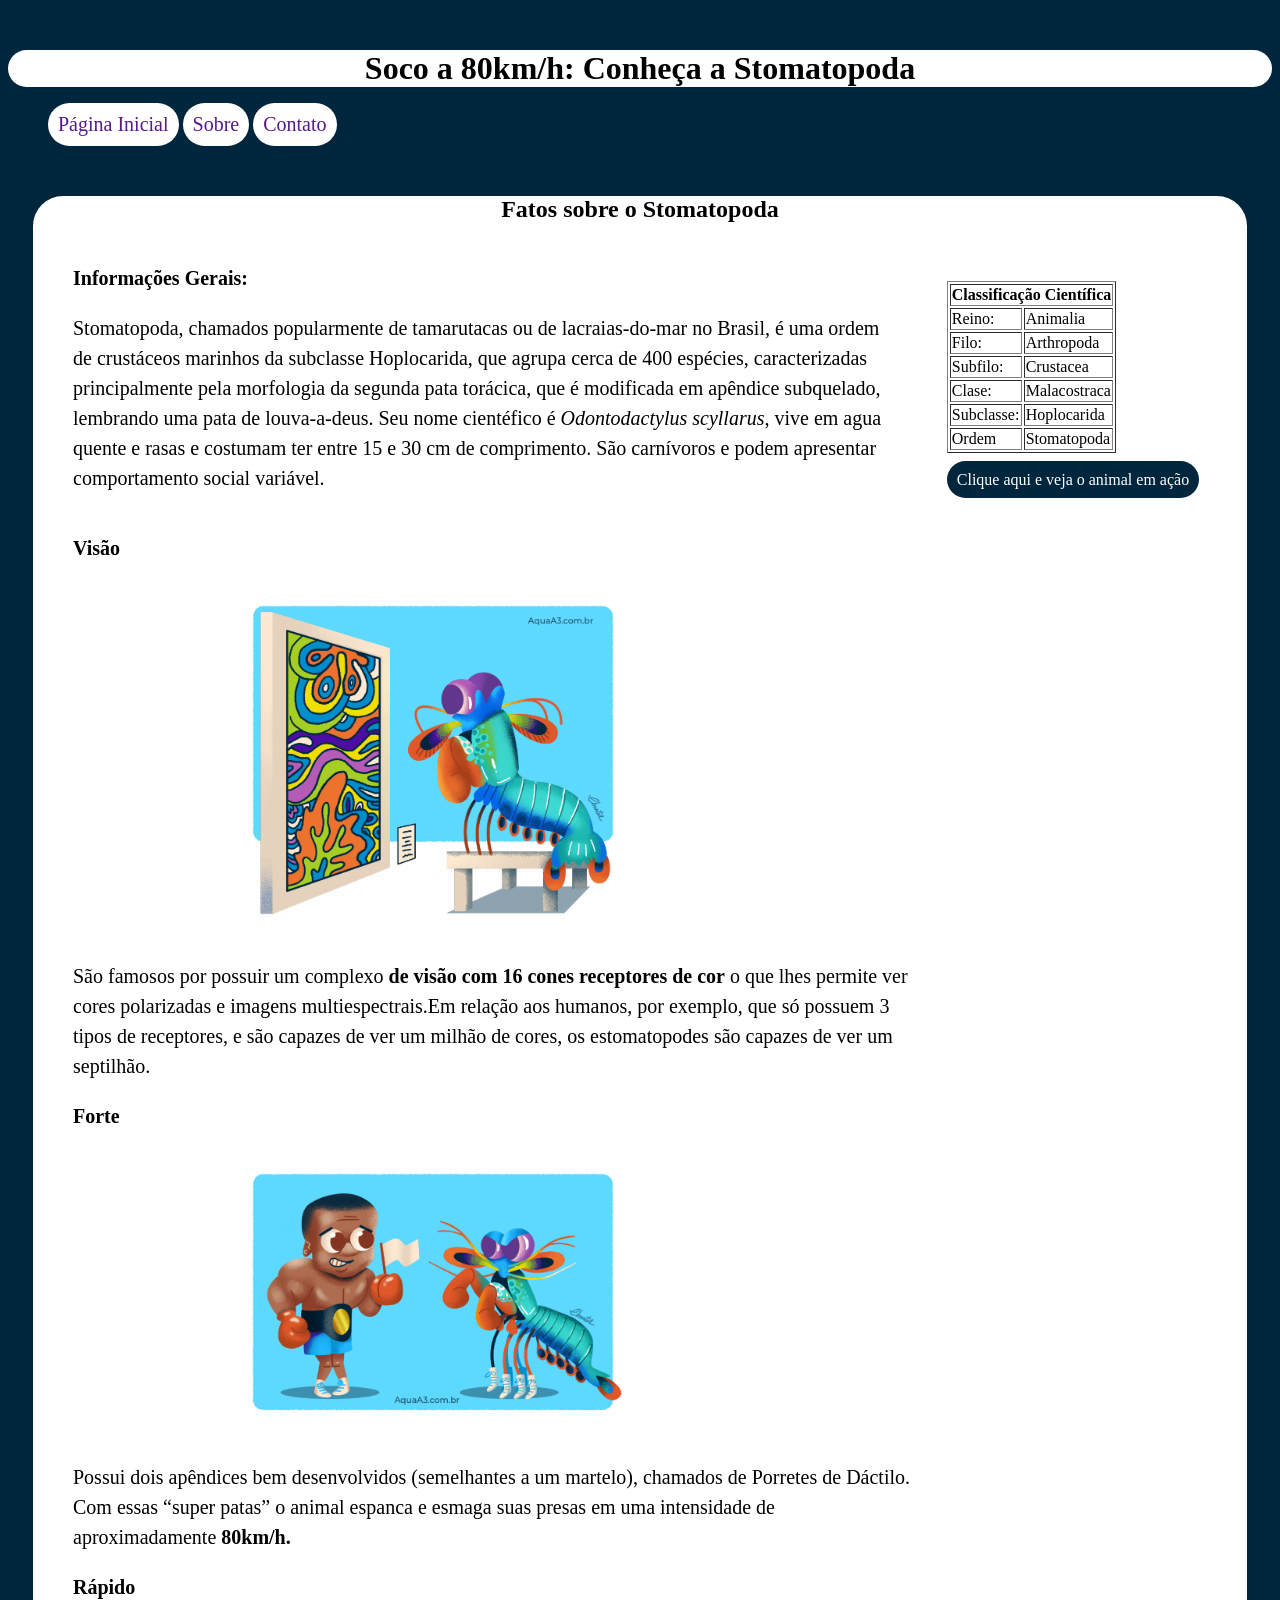
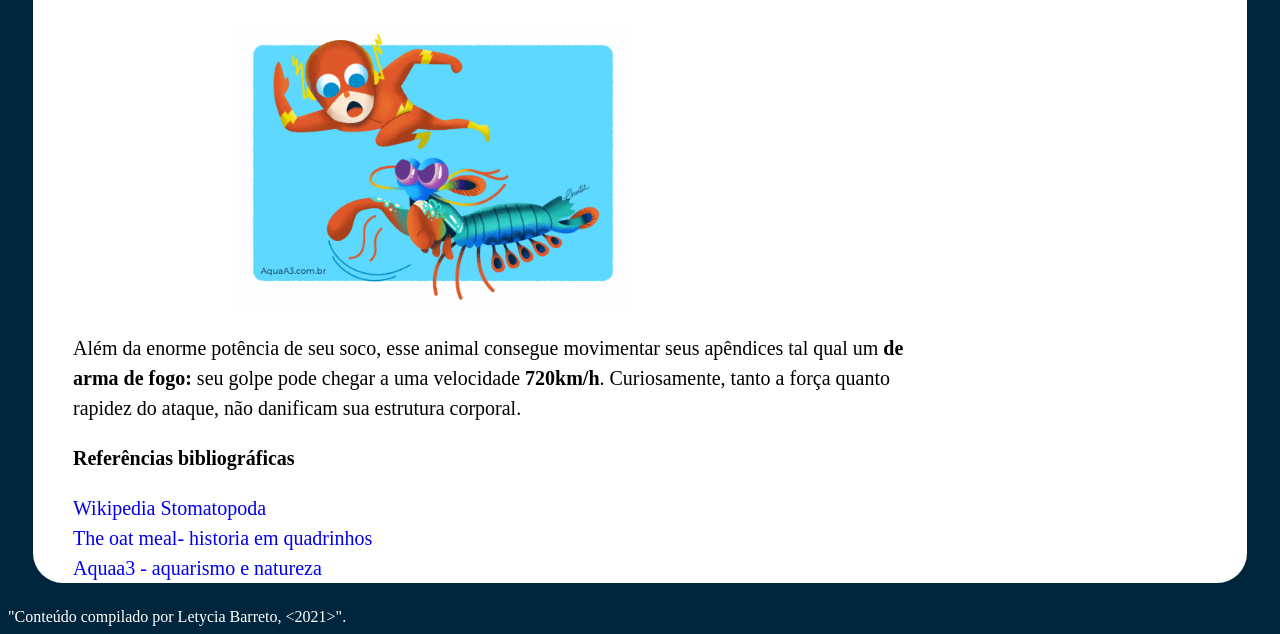
==== exercises/introducao-a-html-e-css.4/inde2.html @ 38e69f51 "exercio stomatopoda" ====
<!DOCTYPE html>
<html>
  <head>
    <meta charset="UTF-8" />
    <meta name="viewport" content="width=device-width" />
    <link rel="stylesheet" href="style2.css">
  </head>
  <body>
    
    <header>Soco a 80km/h: Conheça a Stomatopoda</header>
    
    <nav>
      <ul>
        <li><a href="">Página Inicial</a></li>
        <li><a href="">Sobre</a></li>
        <li><a href="">Contato</a></li>
      </ul>
    </nav>
   <main>
    <article>
      <h2>Fatos sobre o Stomatopoda</h2>
        <div class="sobre">
         <section class="section">
          <h3>Informações Gerais:</h3>
          <p>Stomatopoda, chamados popularmente de tamarutacas ou de lacraias-do-mar no Brasil, é uma ordem de crustáceos marinhos da subclasse Hoplocarida, que agrupa cerca de 400 espécies, caracterizadas principalmente pela morfologia da segunda pata torácica, que é modificada em apêndice subquelado, lembrando uma pata de louva-a-deus. Seu nome cientéfico é <em> Odontodactylus scyllarus</em>, vive em agua quente e rasas e costumam ter entre 15 e 30 cm de comprimento. São carnívoros e podem apresentar comportamento social variável.</p>
         </section>
       </div>
    <div class="sobre">
      <aside>
        <table border="1">
          <tr>
          <th colspan="2">Classificação Científica</th>
          </tr>
          <tr>
            <td>Reino:</td>
            <td>Animalia</td>
          </tr>
          <tr>
            <td>Filo:</td>
            <td>Arthropoda</td>
          </tr>
            <td>Subfilo:</td>
            <td>Crustacea</td>
          </tr>
          <tr>
            <td>Clase:</td>
            <td>Malacostraca</td>
          </tr>
            <td>Subclasse:</td>
            <td>Hoplocarida</td>
          </tr>
            <td>Ordem</td>
            <td>Stomatopoda</td>
           </tr>
        </table><br>
        <a  id="button" href="https://www.youtube.com/watch?v=E0Li1k5hGBE" target="_blank">Clique aqui e veja o animal em ação</a>
      </aside>
    </div>
    <div class="special_information">
      <section class="section">
        <h3>Visão</h3>
        <img src="visao.png">
        <p> São famosos por possuir um complexo <strong> de visão com 16 cones receptores de cor</strong> o que lhes permite ver cores polarizadas e imagens multiespectrais.Em relação aos humanos, por exemplo, que só possuem 3 tipos de receptores, e são capazes de ver um milhão de cores, os estomatopodes são capazes de ver um septilhão.</p>
      </section>

    <section class="section">

      <h3>Forte</h3>
      <img src="forte.png">
      <p>Possui dois apêndices bem desenvolvidos (semelhantes a um martelo), chamados de Porretes de Dáctilo. Com essas “super patas” o animal espanca e esmaga suas presas em uma intensidade de aproximadamente <strong>80km/h.</strong></p>
    </section>

    <section class="section">
      <h3>Rápido</h3>
      <img src="rapido.png">
      <p>Além da enorme potência de seu soco, esse animal consegue movimentar seus apêndices tal qual um <strong>de arma de fogo:</strong>  seu golpe pode chegar a uma velocidade <strong>720km/h</strong>. Curiosamente, tanto a força quanto rapidez do ataque, não danificam sua estrutura corporal.</p>
    </section>

    <section class="section">
      <h3>Referências bibliográficas</h3>
      <ul>
        <li><a href="https://pt.wikipedia.org/wiki/Stomatopoda" target="_blanck">Wikipedia Stomatopoda</a></li>
        <li><a href="https://theoatmeal.com/comics/mantis_shrimp" target="_blanck">The oat meal- historia em quadrinhos</a></li>
        <li><a href="https://www.aquaa3.com.br/curiosidades-camarao-mantis/"target="_blanck">Aquaa3 - aquarismo e natureza</a></li>
      </ul>
    </section>
  </div>
    
    </article>
  </main>

    <footer>"Conteúdo compilado por Letycia Barreto, <2021>".</footer>

  </body>
</html>
---- exercises/introducao-a-html-e-css.4/style2.css ----
body{
  background-color: #00263E;
}
  header{ 
  text-align: center;
  font-size: 200%;
  font-weight: 600;
  margin-top: 50px;
  background-color: white;
  border-radius: 30px;
}
main{
  background-color: white;
  border-radius: 30px;
  margin: 25px;
}
nav ul li{
  display: inline-block;
  padding: 10px ;
  font-size: 20px;
  background-color: white;
  border-radius: 30px;
  
}
h2{
  margin-top: 50px;
  text-align: center;
}
 a{
   text-decoration: none;
 }

 
.sobre{
  display: inline-block;
  max-width: 70%;
  }
#button{
  color:white;
  background-color:  #00263E;
  padding: 10px;
  border-radius: 20px;
}
.sobre:nth-of-type(2){
  margin-left:60px;
  
}

.section p, h3{
 font-size: 20px;
 line-height: 30px;
 margin-left: 40px;

}
.section img{
width: 400px;
margin-left: 200px;
}
.special_information p{
 max-width: 70%;
}
.section ul li{
  
  line-height: 30px;
  list-style: none;
  font-size: 20px;

}
footer{
  color: white;
}
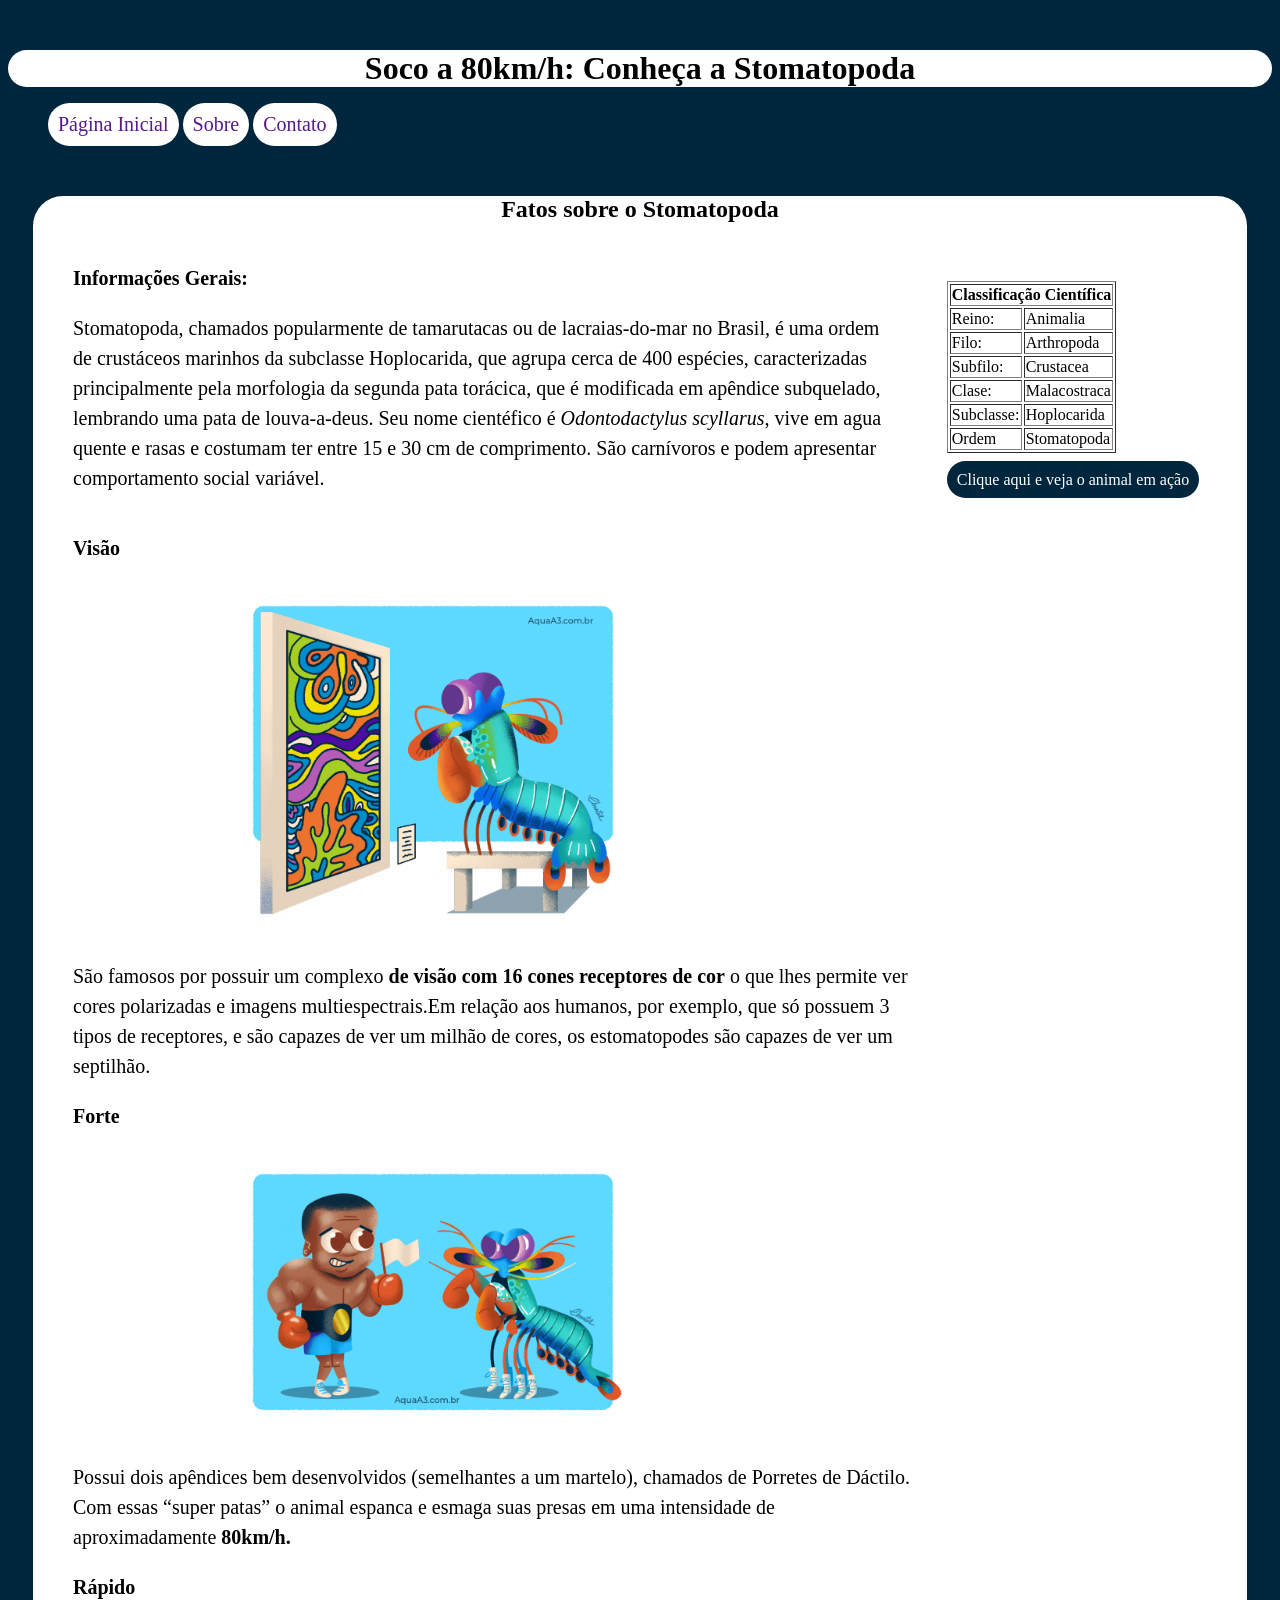
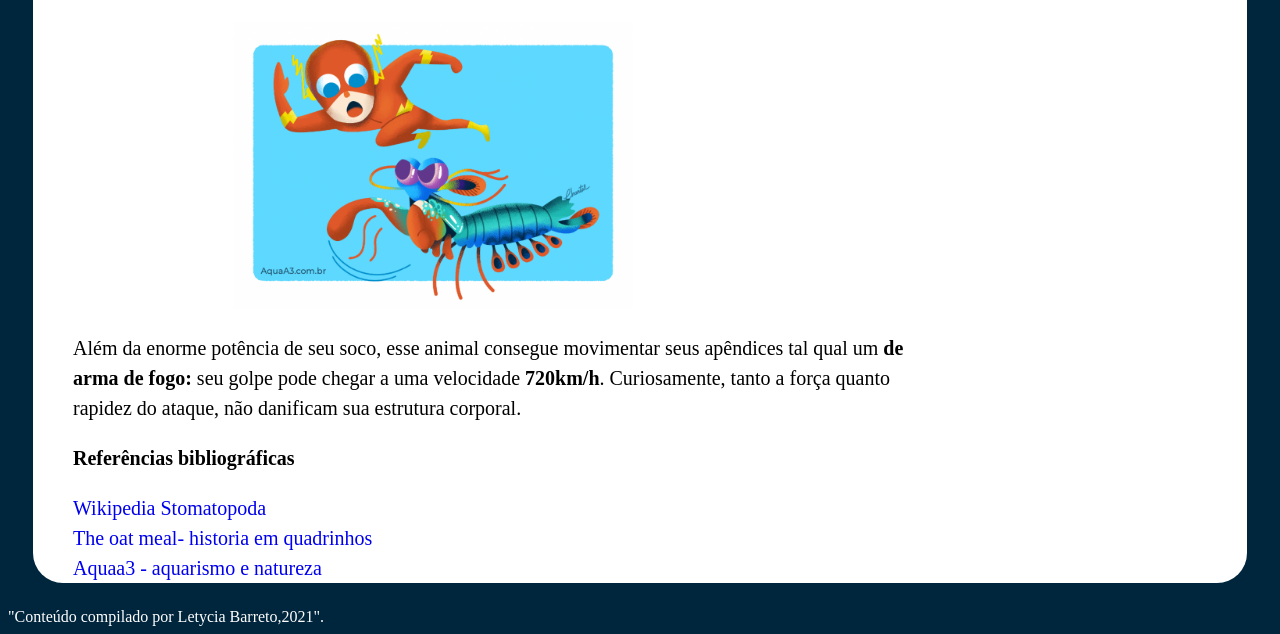
==== commit 831ee838: "modulo java e logica" ====
--- a/exercises/introducao-a-html-e-css.4/inde2.html
+++ b/exercises/introducao-a-html-e-css.4/inde2.html
@@ -1,7 +1,8 @@
 <!DOCTYPE html>
-<html>
+<html lang="pt-br">
   <head>
-    <meta charset="UTF-8" />
+    <meta charset="UTF-8 " />
+    <title>Página Stomatopoda</title>
     <meta name="viewport" content="width=device-width" />
     <link rel="stylesheet" href="style2.css">
   </head>
@@ -16,15 +17,19 @@
         <li><a href="">Contato</a></li>
       </ul>
     </nav>
+
    <main>
+    
     <article>
       <h2>Fatos sobre o Stomatopoda</h2>
+        
         <div class="sobre">
          <section class="section">
           <h3>Informações Gerais:</h3>
           <p>Stomatopoda, chamados popularmente de tamarutacas ou de lacraias-do-mar no Brasil, é uma ordem de crustáceos marinhos da subclasse Hoplocarida, que agrupa cerca de 400 espécies, caracterizadas principalmente pela morfologia da segunda pata torácica, que é modificada em apêndice subquelado, lembrando uma pata de louva-a-deus. Seu nome cientéfico é <em> Odontodactylus scyllarus</em>, vive em agua quente e rasas e costumam ter entre 15 e 30 cm de comprimento. São carnívoros e podem apresentar comportamento social variável.</p>
          </section>
        </div>
+
     <div class="sobre">
       <aside>
         <table border="1">
@@ -56,23 +61,23 @@
         <a  id="button" href="https://www.youtube.com/watch?v=E0Li1k5hGBE" target="_blank">Clique aqui e veja o animal em ação</a>
       </aside>
     </div>
+
     <div class="special_information">
       <section class="section">
         <h3>Visão</h3>
-        <img src="visao.png">
+        <img src="visao.png" alt="imagem vendo quadro com muitas cores">
         <p> São famosos por possuir um complexo <strong> de visão com 16 cones receptores de cor</strong> o que lhes permite ver cores polarizadas e imagens multiespectrais.Em relação aos humanos, por exemplo, que só possuem 3 tipos de receptores, e são capazes de ver um milhão de cores, os estomatopodes são capazes de ver um septilhão.</p>
       </section>
 
     <section class="section">
-
       <h3>Forte</h3>
-      <img src="forte.png">
+      <img src="forte.png" alt="imagem com lutardor de box segurando bandeira da paz">
       <p>Possui dois apêndices bem desenvolvidos (semelhantes a um martelo), chamados de Porretes de Dáctilo. Com essas “super patas” o animal espanca e esmaga suas presas em uma intensidade de aproximadamente <strong>80km/h.</strong></p>
     </section>
 
     <section class="section">
       <h3>Rápido</h3>
-      <img src="rapido.png">
+      <img src="rapido.png" alt="imagem correndo como o flash">
       <p>Além da enorme potência de seu soco, esse animal consegue movimentar seus apêndices tal qual um <strong>de arma de fogo:</strong>  seu golpe pode chegar a uma velocidade <strong>720km/h</strong>. Curiosamente, tanto a força quanto rapidez do ataque, não danificam sua estrutura corporal.</p>
     </section>
 
@@ -89,7 +94,7 @@
     </article>
   </main>
 
-    <footer>"Conteúdo compilado por Letycia Barreto, <2021>".</footer>
+    <footer>"Conteúdo compilado por Letycia Barreto,2021".</footer>
 
   </body>
 </html>
--- a/exercises/introducao-a-html-e-css.4/style2.css
+++ b/exercises/introducao-a-html-e-css.4/style2.css
@@ -1,4 +1,3 @@
-
 body{
   background-color: #00263E;
 }
